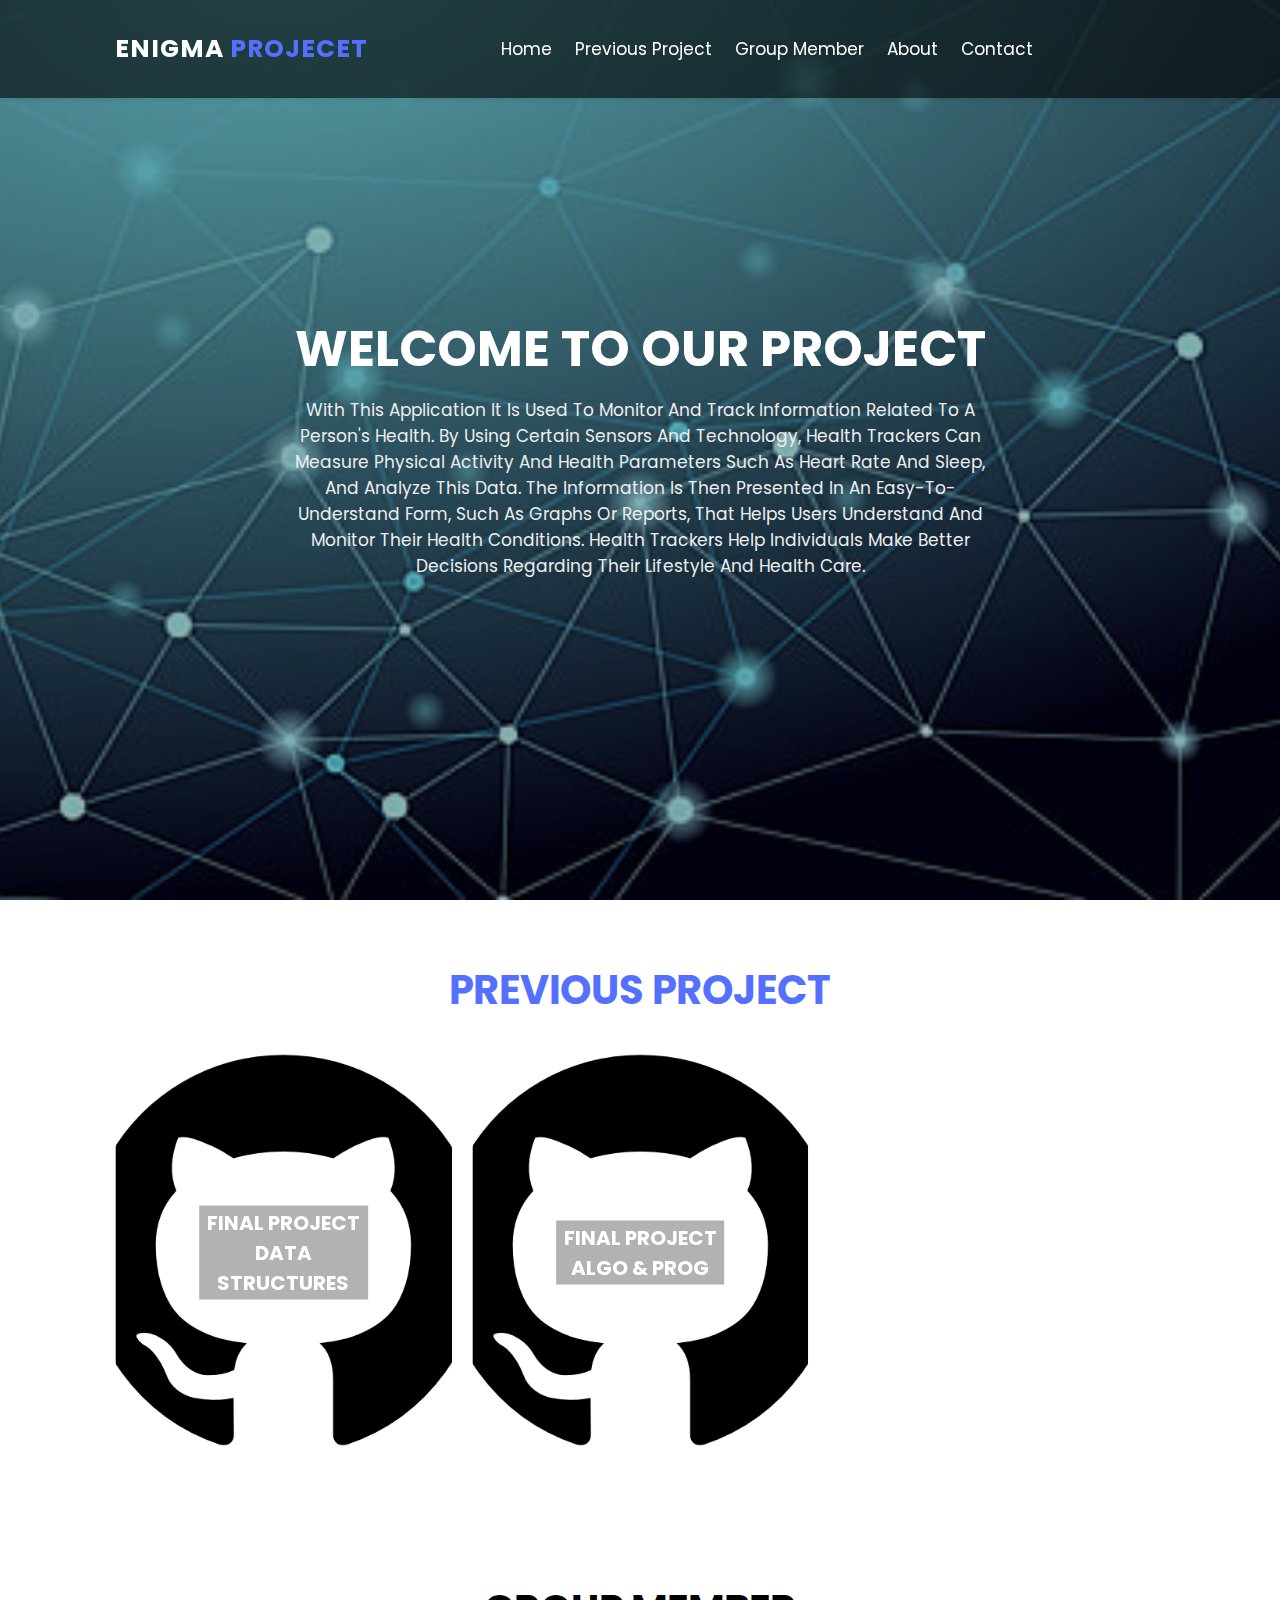
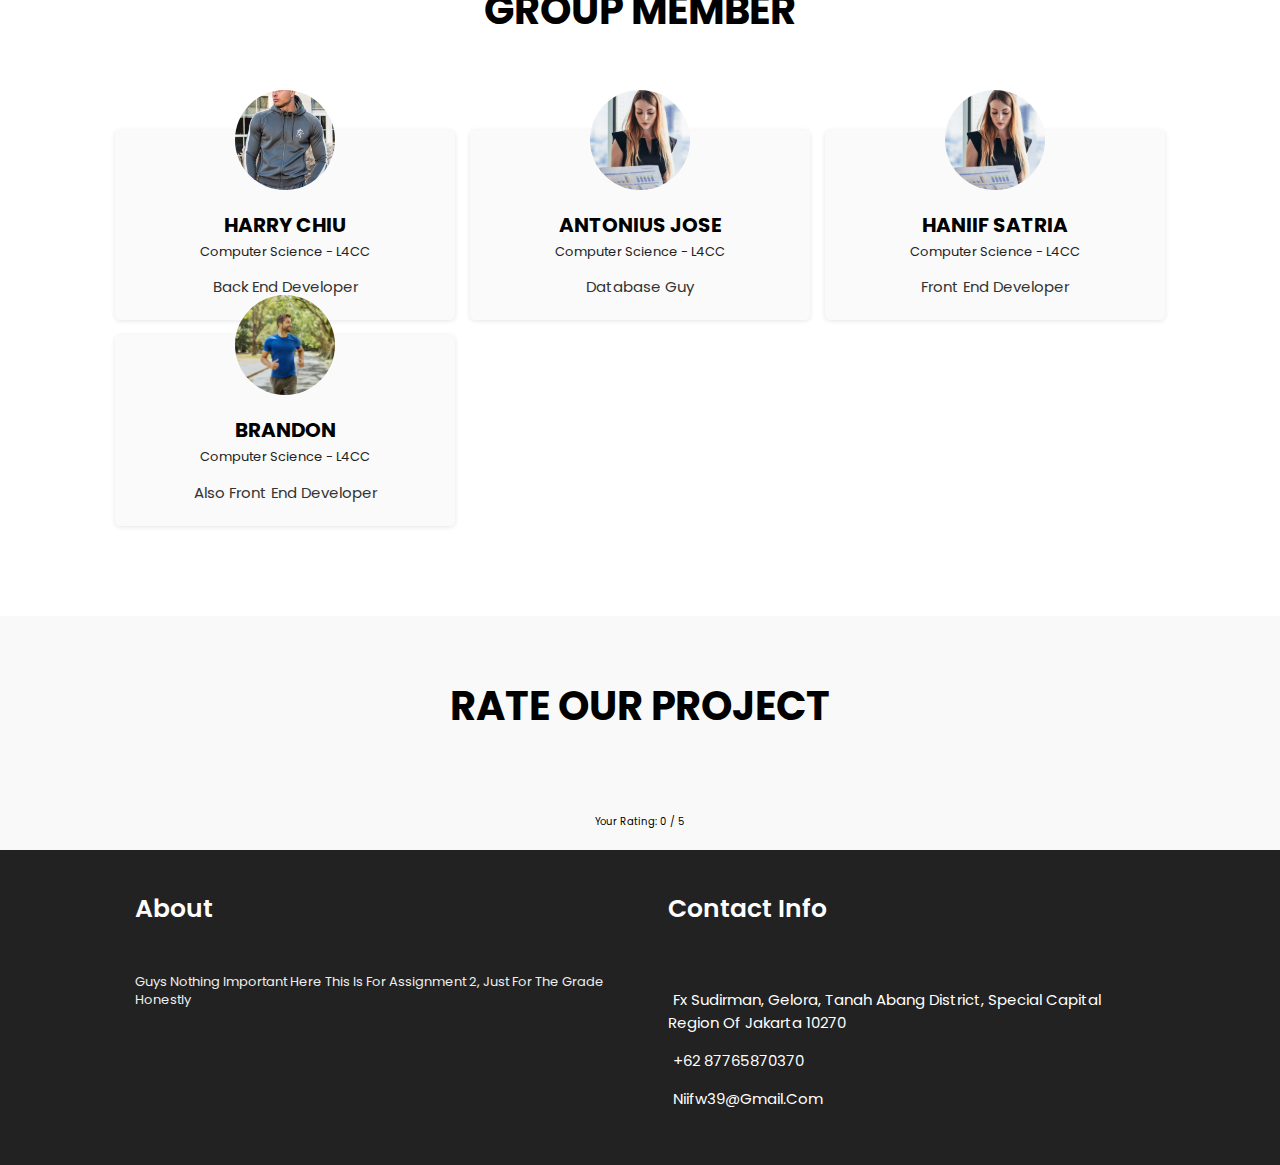
==== index.html @ 094d9940 "Add files via upload" ====
<!DOCTYPE html>
<html lang="en">
  <head>
    <meta charset="UTF-8" />
    <meta http-equiv="X-UA-Compatible" content="IE=edge" />
    <meta name="viewport" content="width=device-width, initial-scale=1.0" />
    <title>Enigma</title>

    <link
      rel="stylesheet"
      href="https://cdn.jsdelivr.net/npm/swiper@10/swiper-bundle.min.css"
    />
    <link rel="stylesheet" href="styles.css" />
    <link
      rel="stylesheet"
      href="https://use.fontawesome.com/releases/v5.15.4/css/all.css"
      integrity="sha384-DyZ88mC6Up2uqS4h/KRgHuoeGwBcD4Ng9SiP4dIRy0EXTlnuz47vAwmeGwVChigm"
      crossorigin="anonymous"
    />
  </head>
  <body>
    <header class="header">
      <a href="#" class="logo">Enigma<span> PROJECET</span></a>

      <nav class="navbar">
        <a href="#home">Home</a>
        <a href="#track">Previous Project</a>
        <a href="#feedback">Group Member</a>
        <a href="#about">About</a>
        <a href="#contact">Contact</a>
      </nav>
      <!-- Only the menu toggle remains -->
      <div class="icons">
        <div id="menu-btn" class="fas fa-bars"></div>
      </div>
    </header>

    <section class="home" id="home">
      <div class="swiper home-slider">
        <div class="swiper-wrapper">
          <div
            class="swiper-slide box"
            style="
              background: linear-gradient(
                  rgba(0, 0, 0, 0.3),
                  rgba(0, 0, 0, 0.3)
                ),
                url('images/bag-fitnes.png');
            "
          >
            <div class="content">
              <h3>Welcome to Our Project</h3>
              <p>
                With this application it is used to monitor and track
                information related to a person's health. By using certain
                sensors and technology, health trackers can measure physical
                activity and health parameters such as heart rate and sleep, and
                analyze this data. The information is then presented in an
                easy-to-understand form, such as graphs or reports, that helps
                users understand and monitor their health conditions. Health
                trackers help individuals make better decisions regarding their
                lifestyle and health care.
              </p>
            </div>
          </div>

          <div
            class="swiper-slide box"
            style="
              background: linear-gradient(
                  rgba(0, 0, 0, 0.3),
                  rgba(0, 0, 0, 0.3)
                ),
                url('images/hengker.png');
            "
          >
            <div class="content">
              <h3>WADS assignment 2</h3>
              <p>
                This application is used to monitor the physical activity of its
                users. With the sensors contained in it, the fitness tracker can
                measure steps taken, distance traveled, heart rate, calories
                burned, etc. This information is then displayed on the device
                screen or via a smartphone app so users can track and understand
                their physical activity, and take action to improve their health
                and fitness. Fitness tracking is often used to inspire an active
                and healthy lifestyle.
              </p>
            </div>
          </div>
        </div>
      </div>
    </section>

    <!-- Previous Project Section as Link Buttons -->
    <section class="feature" id="track">
      <h1 class="heading"><span>Previous Project</span></h1>
      <div class="swiper feature-slider">
        <div class="swiper-wrapper">
          <!-- Project 1 -->
          <div class="swiper-slide box">
            <a
              href="https://github.com/Mbulss/Final-Project-AlgoAndProg-Haniif.git"
              target="_blank"
            >
              <div class="image">
                <img src="images/project.png" alt="Algo and Prog Project" />
              </div>
              <div class="content">
                <h3>Final Project Algo &amp; Prog</h3>
              </div>
            </a>
          </div>

          <!-- Project 2 -->
          <div class="swiper-slide box">
            <a
              href="https://github.com/Mbulss/Final_Project_OOP.git"
              target="_blank"
            >
              <div class="image">
                <img src="images/project.png" alt="OOP Project" />
              </div>
              <div class="content">
                <h3>Final Project OOP</h3>
              </div>
            </a>
          </div>

          <!-- Project 3 -->
          <div class="swiper-slide box">
            <a
              href="https://github.com/Mbulss/Final-Project-Data_Structures.git"
              target="_blank"
            >
              <div class="image">
                <img src="images/project.png" alt="Data Structures Project" />
              </div>
              <div class="content">
                <h3>Final Project Data Structures</h3>
              </div>
            </a>
          </div>
        </div>
      </div>
    </section>

    <section class="testimonal" id="feedback">
      <h1 class="heading">Group Member</h1>
      <div class="box-container">
        <div class="box">
          <div class="image">
            <img src="images/gtw.jpg" alt="" />
          </div>
          <div class="name">
            <h1>HARRY CHIU</h1>
            <p>Computer Science - l4CC</p>
          </div>
          <p>Back End Developer</p>
        </div>

        <div class="box">
          <div class="image">
            <img src="images/arcer.jpg" alt="" />
          </div>
          <div class="name">
            <h1>ANTONIUS JOSE</h1>
            <p>Computer Science - l4CC</p>
          </div>
          <p>Database Guy</p>
        </div>

        <div class="box">
          <div class="image">
            <img src="images/arcer.jpg" alt="" />
          </div>
          <div class="name">
            <h1>HANIIF SATRIA</h1>
            <p>Computer Science - l4CC</p>
          </div>
          <p>Front End Developer</p>
        </div>

        <div class="box">
          <div class="image">
            <img src="images/asep.jpg" alt="" />
          </div>
          <div class="name">
            <h1>BRANDON</h1>
            <p>Computer Science - l4CC</p>
          </div>
          <p>Also Front End Developer</p>
        </div>
      </div>
    </section>

    <!-- Dynamic Rating Section -->
    <section class="rating-section" id="rate">
      <h1 class="heading">Rate Our Project</h1>
      <div class="rating" id="rating">
        <i class="fas fa-star" data-value="1"></i>
        <i class="fas fa-star" data-value="2"></i>
        <i class="fas fa-star" data-value="3"></i>
        <i class="fas fa-star" data-value="4"></i>
        <i class="fas fa-star" data-value="5"></i>
      </div>
      <p>Your Rating: <span id="rating-value">0</span> / 5</p>
    </section>

    <section class="footer">
      <div class="box-container">
        <div class="box">
          <h1>about</h1>
          <div class="text">
            <section id="about" class="section"></section>
            <p>
              Guys nothing important here this is for assignment 2, just for the
              grade honestly
            </p>
          </div>
          <div class="icon">
            <a href="https://www.instagram.com/haniifsatria/"
              ><i class="fab fa-instagram"></i
            ></a>
            <a href="https://www.tiktok.com/@niifffffff"
              ><i class="fab fa-tiktok"></i
            ></a>
            <a href="https://github.com/Mbulss"
              ><i class="fab fa-github"></i
            ></a>
          </div>
        </div>

        <div class="box">
          <h1>contact info</h1>
          <div class="icons">
            <section id="contact" class="section"></section>
            <a href="https://maps.app.goo.gl/1njRyhMp9ekN5Jvt5">
              <i class="fas fa-map-marker-alt"></i>Fx Sudirman, Gelora, Tanah
              Abang District, Special Capital Region of Jakarta 10270
            </a>
            <a href="tel:+6281234567890">
              <i class="fas fa-phone-alt"></i>+62 87765870370
            </a>
            <a href="mailto:niifw39@gmail.com">
              <i class="fas fa-envelope"></i>niifw39@gmail.com
            </a>
          </div>
        </div>
      </div>
    </section>

    <script src="https://cdn.jsdelivr.net/npm/swiper@10/swiper-bundle.min.js"></script>
    <script src="script.js"></script>
  </body>
</html>
---- styles.css ----
@import url('https://fonts.googleapis.com/css2?family=Poppins:wght@200;300;400;500;600&display=swap');

:root{
    --main-color: #5470ff;
    --black: #000;
}

*{
    font-family: 'Poppins', sans-serif;
    margin: 0;
    padding: 0;
    box-sizing: border-box;
    text-decoration: none;
    border: none;
    outline: none;
    text-transform: capitalize;
    transition: all .2s linear;
}

::selection{
    background: var(--main-color);
    color: #fff;
}

html{
    font-size: 62.5%;
    scroll-behavior: smooth;
    overflow-x: hidden;
    scroll-padding-top: 7rem;
}

html::-webkit-scrollbar{
    width: 1rem;
}

html::-webkit-scrollbar-track {
    background: #fafafa;
}

html::-webkit-scrollbar-thumb{
    background: var(--main-color);
    border-radius: 5rem;  
}

section{
    padding: 2rem 9%;
}

.heading{
    font-size: 4rem;
    text-align: center;
    padding-top: 4rem;
    padding-bottom: 2rem;
    color: var(--black);
    text-transform: uppercase;
}

.heading span{
    text-transform: uppercase;
    color: var(--main-color);
}

.btn{
    margin-top: 1rem;
    display: inline-block;
    padding: .8rem 3rem;
    background: #fff;
    font-weight: 500;
    cursor: pointer;
    color: var(--main-color);
    font-size: 1.7rem;
}

.btn:hover{
    background: var(--main-color);
    color: #fff;
    letter-spacing: .1rem;

}

.header {
    position: fixed;
    top: 0;
    left: 0;
    right: 0;
    padding: 3rem 9%;
    display: flex;
    align-items: center;
    justify-content: space-between;
    background: rgba(0, 0, 0, 0.6);
    box-shadow: 0rem .1rem .5rem rgba(0,0,0,.1);
    z-index: 1000;
}

.header .logo {
    font-size: 2.5rem;
    color: #fff;
    font-weight: bold;
    text-transform: uppercase;
    letter-spacing: .1rem;
}

.header .logo span {
    color: var(--main-color);
    text-transform: uppercase;
}

.header .navbar a {
    font-size: 1.7rem;
    color: #fff;
    margin: 0 1rem;
}

.header .navbar a:hover{
    color: var(--main-color);
    color: var(--main-color);
}

.header .icons div {
    font-size: 2.5rem;
    color: #ffffff;
    padding: .5rem;
    cursor: pointer;
    margin-left: 1rem;
}

.header .icons div:hover {
    transform:  rotate(180deg);
}

.header .icons a {
    font-size: 1.5rem;
    letter-spacing: .1rem;
    color: #fff;
    background: var(--main-color);
    font-weight: 500;
    text-transform: uppercase;
    padding: .8rem 2rem;
    border: none;
}

.header .icons a:hover {
    color: var(--main-color);
    background: #fff;
}

#menu-btn {
    display: none;
}

.home {
    padding: 0%;
}

.home .home-slider .box {
    min-height: 100vh;
    display: flex;
    align-items: center;
    justify-content: center;
    padding: 2rem;
    background-size: cover !important;
    background-position: center !important;
    
}

.home .home-slider .box .content{
    text-align: center;
    max-width: 70rem;
}
.home .home-slider .box .content h3 {
    font-size: 5rem;
    color: #fff;
    text-transform: uppercase;
    transition-delay: .2s; 
}

.home .home-slider .box .content p{
    font-size: 1.7rem;
    color: #eee;
    padding: 1rem 0;
    transition-delay: .4s;
}

.home .home-slider .box .button .btn-1{
    background: var(--main-color);
    color: #fff;
    margin-right: .5rem;
}

.home .home-slider .box .button .btn-1:hover{
    background: #fff;
    color: var(--main-color);
}

.home .home-slider .box .button{
    transition-delay: .6s;
}

.home .home-slider .box .content> *{
    transform: translateY(2rem);
    opacity: 0;
}

.home .home-slider .swiper-slide-active .content > *{
    transform: translateY(0);
    opacity: 1;
}

.feature .feature-slider {
    padding-bottom: 4rem;
}

.feature .feature-slider .box {
    position: relative;
    text-align: center;
    overflow: hidden;
    margin: 1rem 0;
}

.feature .feature-slider .box .image {
    height: 40rem;
    width: 100%;
    overflow: hidden;
}

.feature .feature-slider .box .image img {
    height: 100%;
    width: 100%;
    object-fit: cover;
}

.feature .feature-slider .box:hover .image img {
    transform: scale(1.2);
}

.feature .feature-slider .box .content {
    padding: 1rem 0;
    position: absolute;
    top: 50%;
    left: 50%;
    transform: translate(-50%, -50%);
    align-items: center;
}

.feature .feature-slider .box .content h3 {
    font-size: 2rem;
    font-weight: bold;
    color: #fff;
    text-transform: uppercase;
    background: rgba(0, 0, 0, 0.3);
    padding: .2rem;
    margin-top: .5rem;
}

.feature .feature-slider .box .content .price {
    width: 10rem;
    height: 10rem;
    line-height: 10rem;
    border-radius: 50%;
    text-align: center;
    margin: auto;
    background: var(--main-color);
    font-size: 2rem;
    font-weight: bolder;
    color: #fff;
}

.feature .feature-slider .box:hover .content .price {
    background: none;
    border: .3rem solid #fff;
}

.testimonal .box-container{
    display: grid;
    grid-template-columns: repeat(auto-fit,minmax(30rem , 1fr));
    gap: 1.5rem;
    padding: 7rem 0;
}

.testimonal .box-container .box{
    padding: 2rem;
    position: relative;
    text-align: center;
    background: #fafafa;
    box-shadow: 0 .1rem .5rem rgba(0,0,0,.1);
    border-radius: .5rem;
}

.testimonal .box-container .box:hover{
    transform: translateY(-5%);
    transition: .3s linear;
    background: #fff;
    border: .2rem solid var(--main-color);


}

.testimonal .box-container .box .image{
    position: relative;
    display: flex;
    justify-content: center;
    align-items: center;
    padding-bottom: 5rem;
}

.testimonal .box-container .box .image img{
    width: 10rem;
    height: 10rem;
    object-fit: cover;
    border-radius: 50%;
    position: absolute;
    top: -6rem;
}

.testimonal .box-container .box .name{
    padding: 1rem 0;
}

.testimonal .box-container .box .name h1{
    font-size: 2rem;
    color: var(--black);
}

.testimonal .box-container .box .name p{
    color: #222;
    font-size: 1.3rem;
}

.testimonal .box-container .box .name p span{
    text-transform: none;
}

.testimonal .box-container .box p{
    font-size: 1.5rem;
    color: #333;
    font-weight: 400;
    line-height: 1.8;
}

.footer{
    background: #222;
}
.footer .box-container{
    display: grid;
    grid-template-columns: repeat(auto-fit, minmax(35rem, 1fr));
    gap: 1.5rem;
}   

.footer .box-container .box{
    padding: 2rem;
}

.footer .box-container .box h1{
    font-size: 2.5rem;
    color: #fff;
    font-weight: 600;
    padding-bottom: 0.5rem;
}

.footer .box-container .box .text{
    color: #eee;
    font-size: 1.3rem;
    font-weight: normal;
    line-height: 1.8rem;
    padding-bottom: 1rem;
}


.footer .box-container .box .icon{
    padding: 1rem 0;
}


.footer .box-container .box .icon a i{
    height: 5rem;
    width: 5rem;
    line-height: 5rem;
    background: var(--main-color);
    text-align: center;
    font-size: 2rem;
    border-radius: 50%;
    margin: 0 .5rem;
    color: #fff;
}

.footer .box-container .box .icon a i:hover{
    color: var(--main-color);
    background: none;
    border: .2rem solid var(--main-color);
}

.footer .box-container .box .icons a{
    display: block;
    color: #fff;
    font-size: 1.5rem;
    margin: 1.5rem 0;
}

.footer .box-container .box .icons a i{
    margin-right: .5rem;
    color: var(--main-color);
}


.footer .box-container .box .icons a:hover i{
    padding-right: 2rem;
    color: #fff;
}

.footer .box-container .box .icons a:hover{
    color: var(--main-color);
}


/* Rating System Styles */
.rating-section {
    text-align: center;
    padding: 2rem 9%;
    background: #f9f9f9;
  }
  
  .rating {
    margin: 1rem auto;
  }
  
  .rating i {
    font-size: 2.5rem;
    color: #ccc;
    cursor: pointer;
    margin: 0 0.3rem;
  }
  
  .rating i.hovered,
  .rating i.selected {
    color: var(--main-color);
  }
  

/*reponsive*/



@media (max-width:1064px){
    
    html{
        font-size: 55%;
    }
    .header{
        padding: 2rem;
    }

    .header.active{
        padding: 2rem;
    }

    section{
        padding: 2rem;
    }

}

@media (max-width:811px){

    #menu-btn{
        display: inline-block;
    }

    .header .navbar{
        position: absolute;
        top: 100%;
        right: 0;
        left: 0;
        background: rgba(0,0,0,.9);
        border-top: .1rem solid #eee;
        clip-path: polygon(0 0, 100% 0 , 100% 0 , 0 0);

    }

    .header .navbar.active{
        clip-path: polygon(0 0, 100% 0 ,100% 100%, 0 100%);
    }

    .header .navbar a{
        display: block;
        margin: 2rem;
        font-size: 2rem;

    }
    .feature .feature-slider .box .content h3{
        padding: 1rem;
    }

    .testimonal .box-container{
        padding: 1rem 0;
    }

    .testimonal .box-container .box{
        margin-top: 6rem;
    }


}

@media (max-width:486px){

    html{
        font-size: 50%;
    }
    
    .header .icons a{
        letter-spacing: none;
        font-size: 1.3rem;
        padding: 1rem;
    }

}

@media (max-width:344px){

    html{
        font-size: 40%;
    }
    
    .header .icons a{
        letter-spacing: none;
        font-size: 1rem;
        padding: 0.8rem;
    }
}

@media (max-width:252px){

    html{
        font-size: 30%;
    }
    
    .header .icons a{
        letter-spacing: none;
        font-size: 0.8rem;
        padding: 0.86em;
    }
}
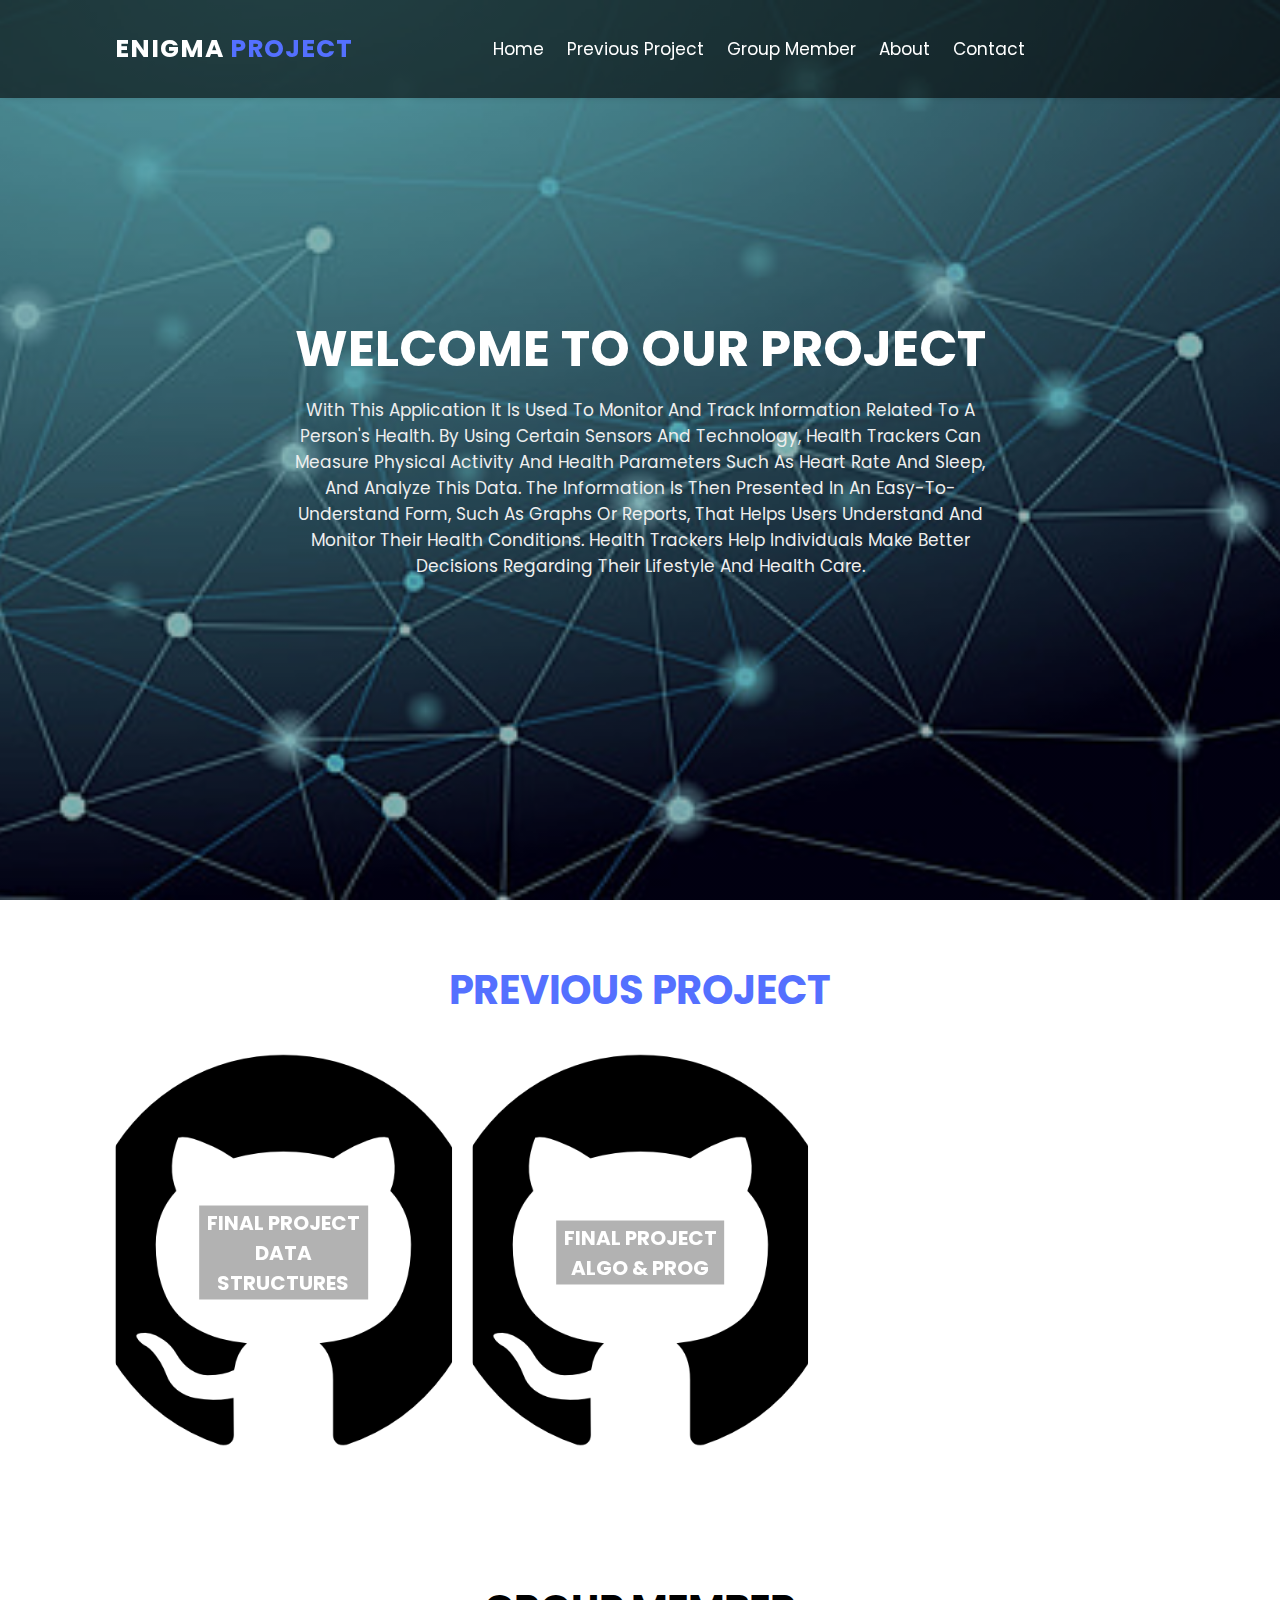
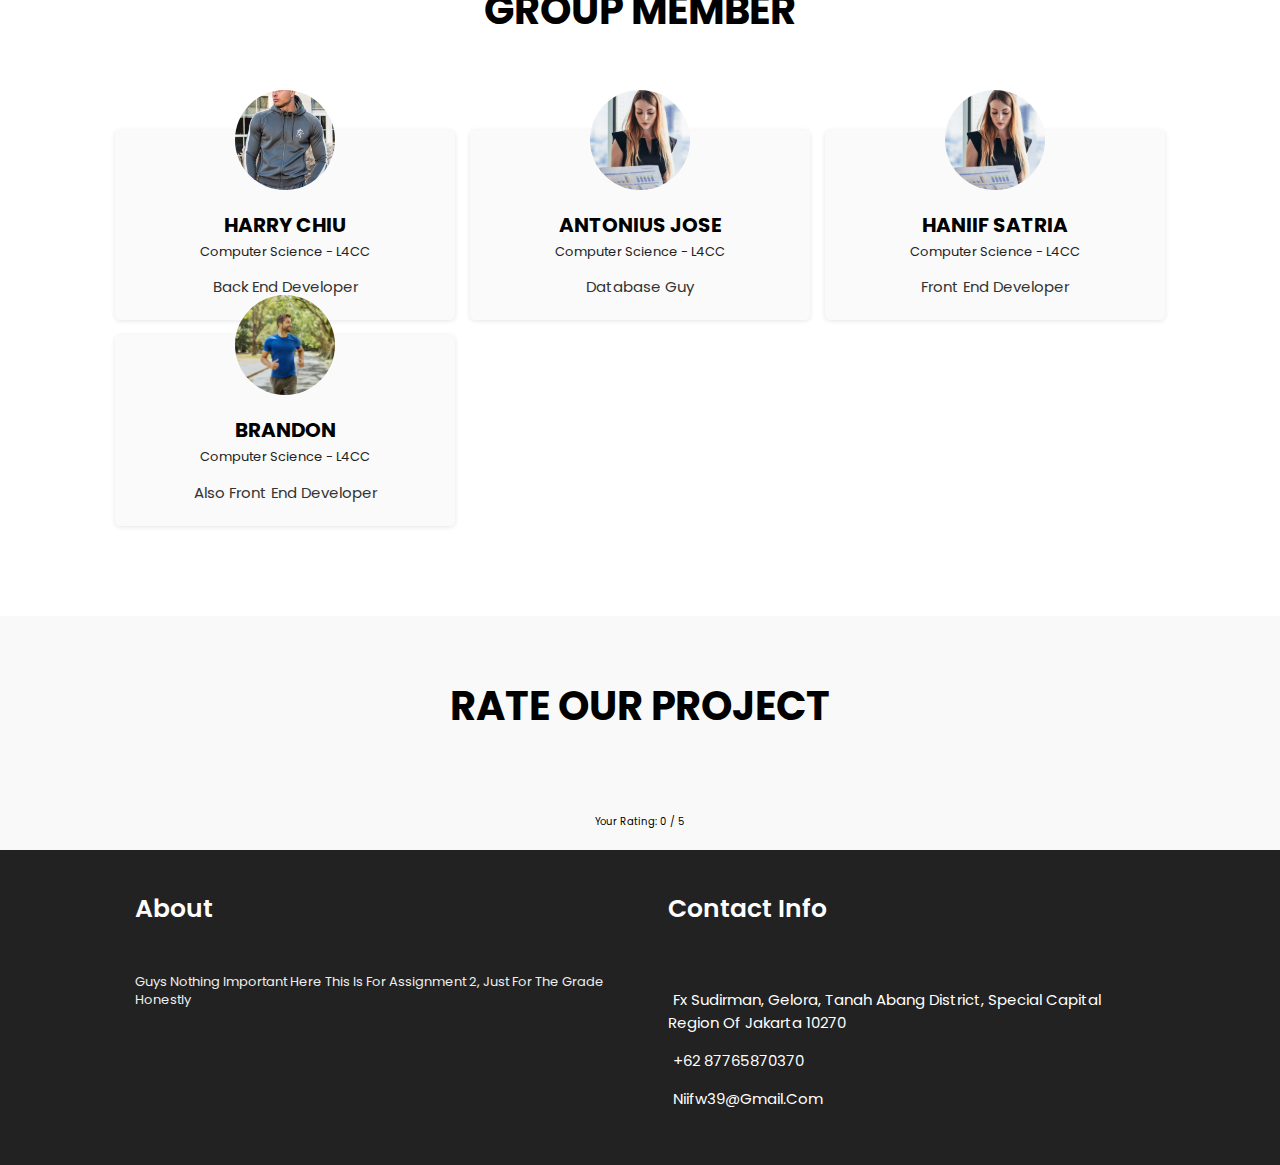
==== commit 5d61993a: "Update index.html" ====
--- a/index.html
+++ b/index.html
@@ -20,7 +20,7 @@
   </head>
   <body>
     <header class="header">
-      <a href="#" class="logo">Enigma<span> PROJECET</span></a>
+      <a href="#" class="logo">Enigma<span> PROJECT</span></a>
 
       <nav class="navbar">
         <a href="#home">Home</a>
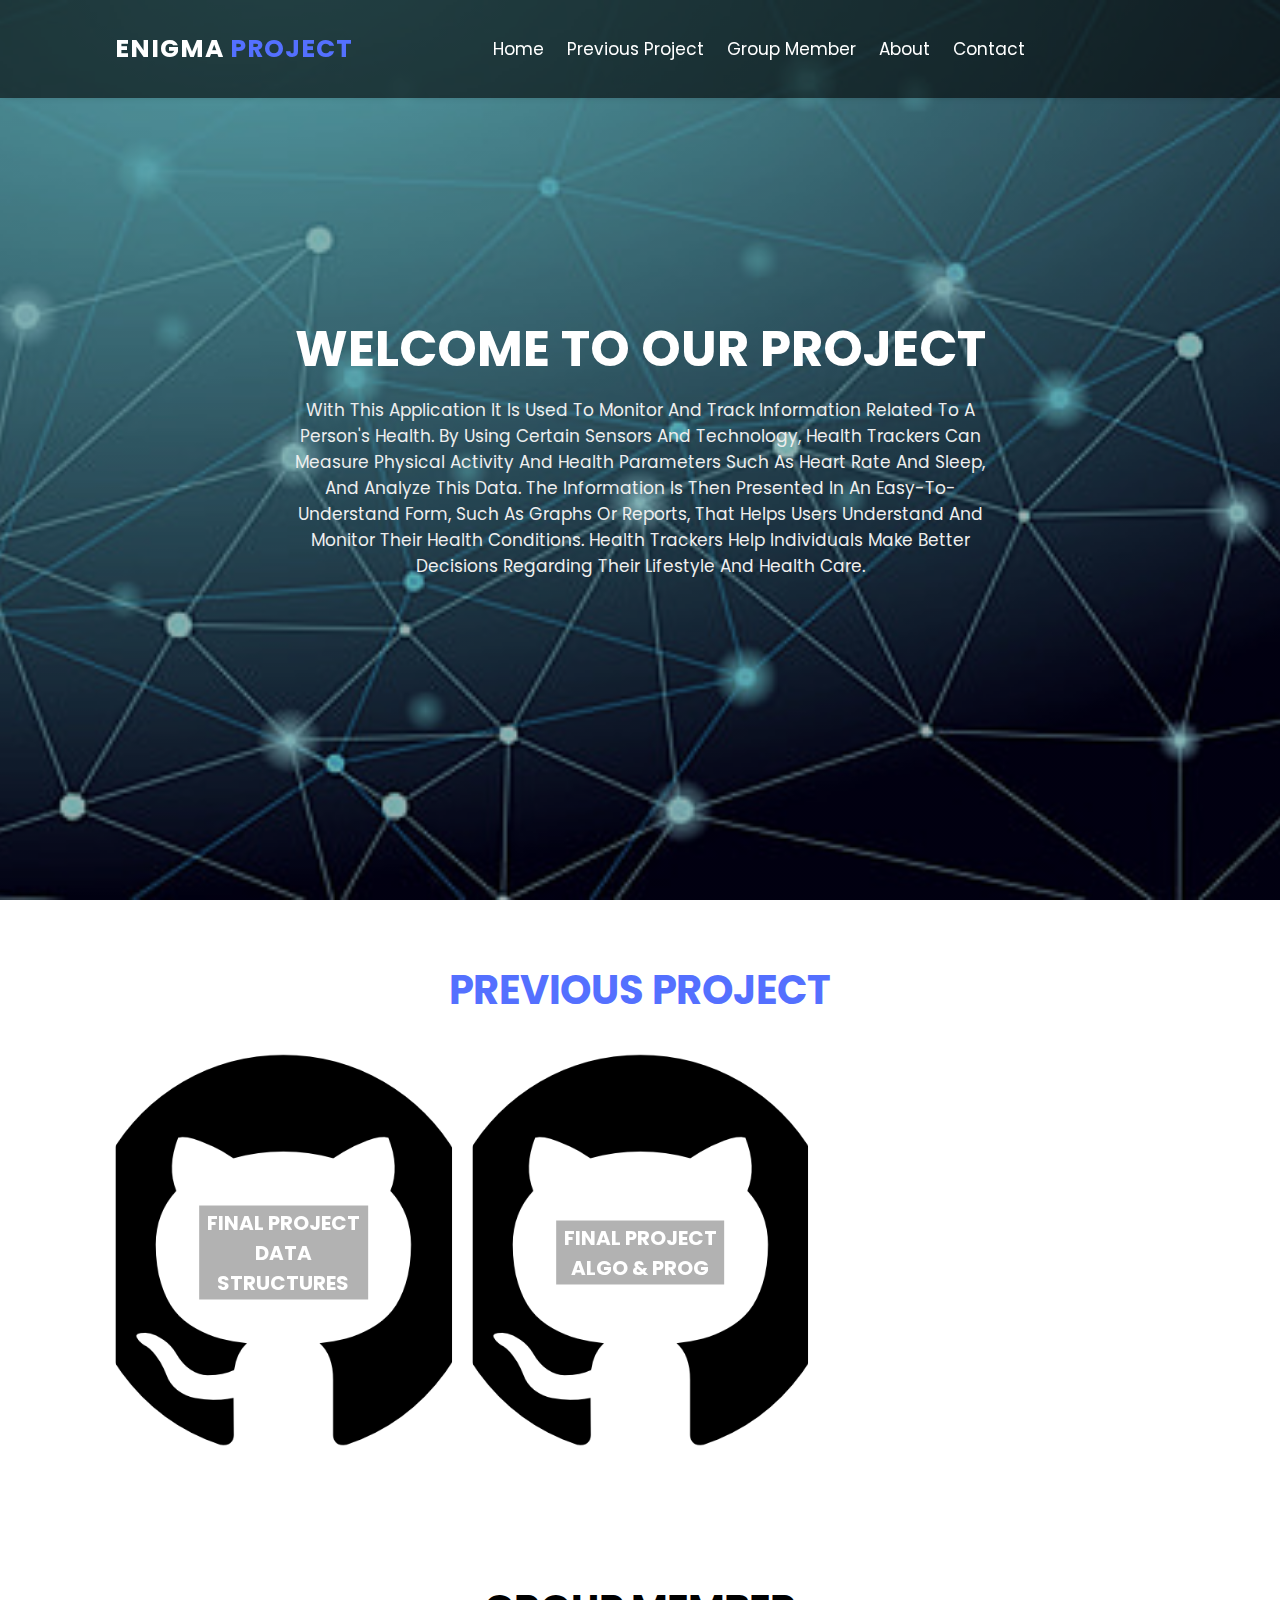
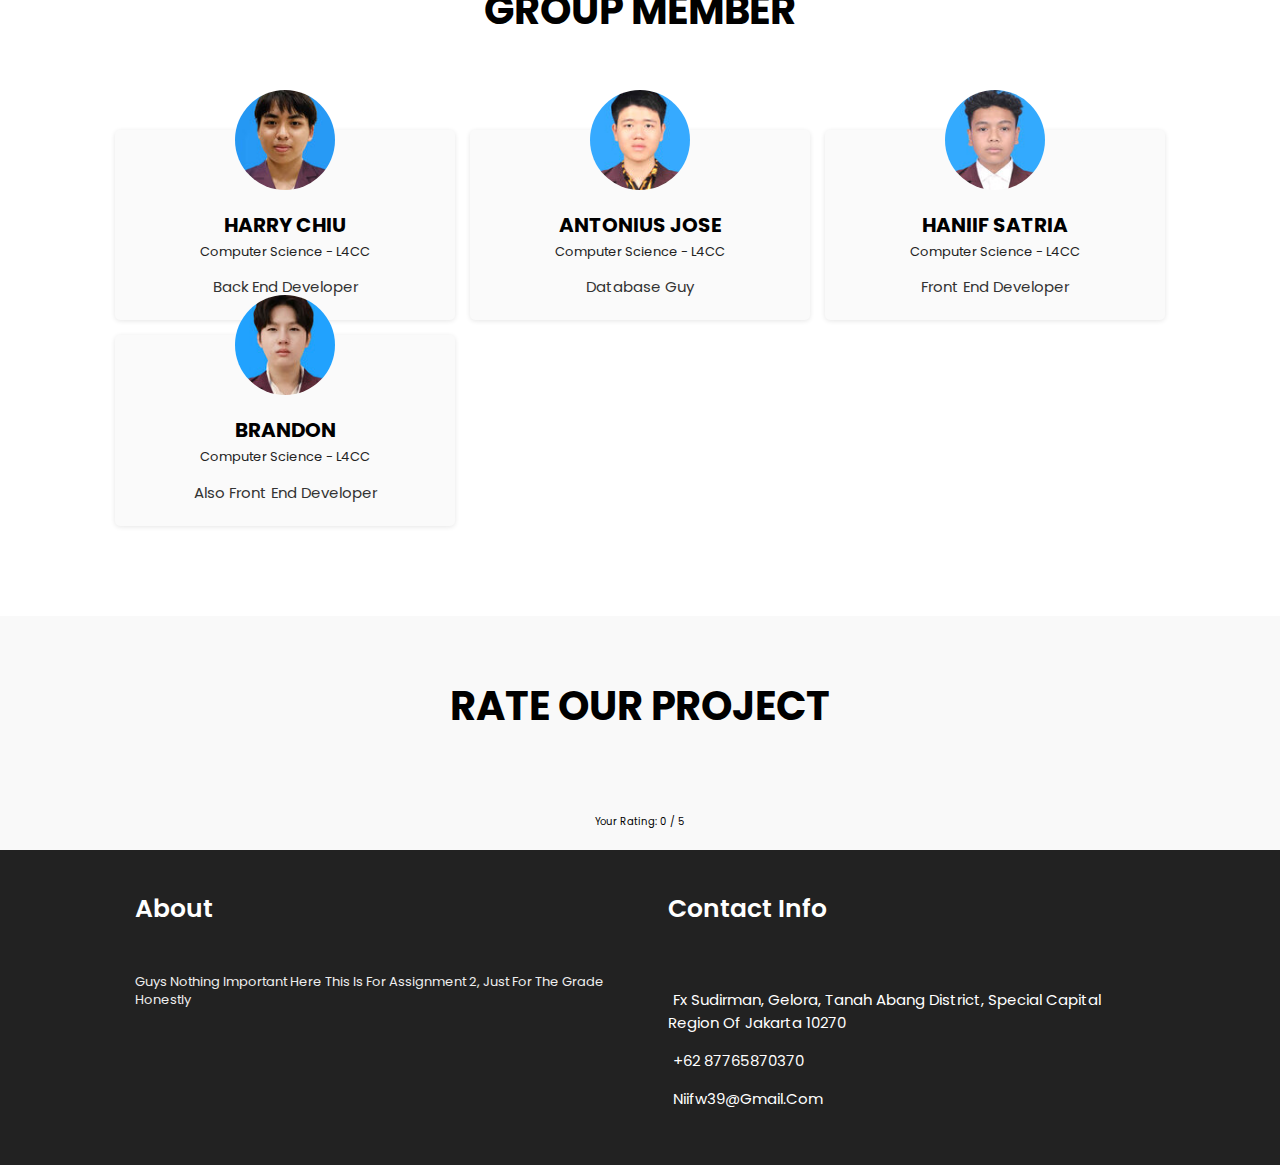
==== commit 9f4072cb: "Update index.html" ====
--- a/index.html
+++ b/index.html
@@ -150,7 +150,7 @@
       <div class="box-container">
         <div class="box">
           <div class="image">
-            <img src="images/gtw.jpg" alt="" />
+            <img src="images/har.jpg" alt="" />
           </div>
           <div class="name">
             <h1>HARRY CHIU</h1>
@@ -161,7 +161,7 @@
 
         <div class="box">
           <div class="image">
-            <img src="images/arcer.jpg" alt="" />
+            <img src="images/j.jpg" alt="" />
           </div>
           <div class="name">
             <h1>ANTONIUS JOSE</h1>
@@ -172,7 +172,7 @@
 
         <div class="box">
           <div class="image">
-            <img src="images/arcer.jpg" alt="" />
+            <img src="images/h.jpg" alt="" />
           </div>
           <div class="name">
             <h1>HANIIF SATRIA</h1>
@@ -183,7 +183,7 @@
 
         <div class="box">
           <div class="image">
-            <img src="images/asep.jpg" alt="" />
+            <img src="images/b.jpg" alt="" />
           </div>
           <div class="name">
             <h1>BRANDON</h1>
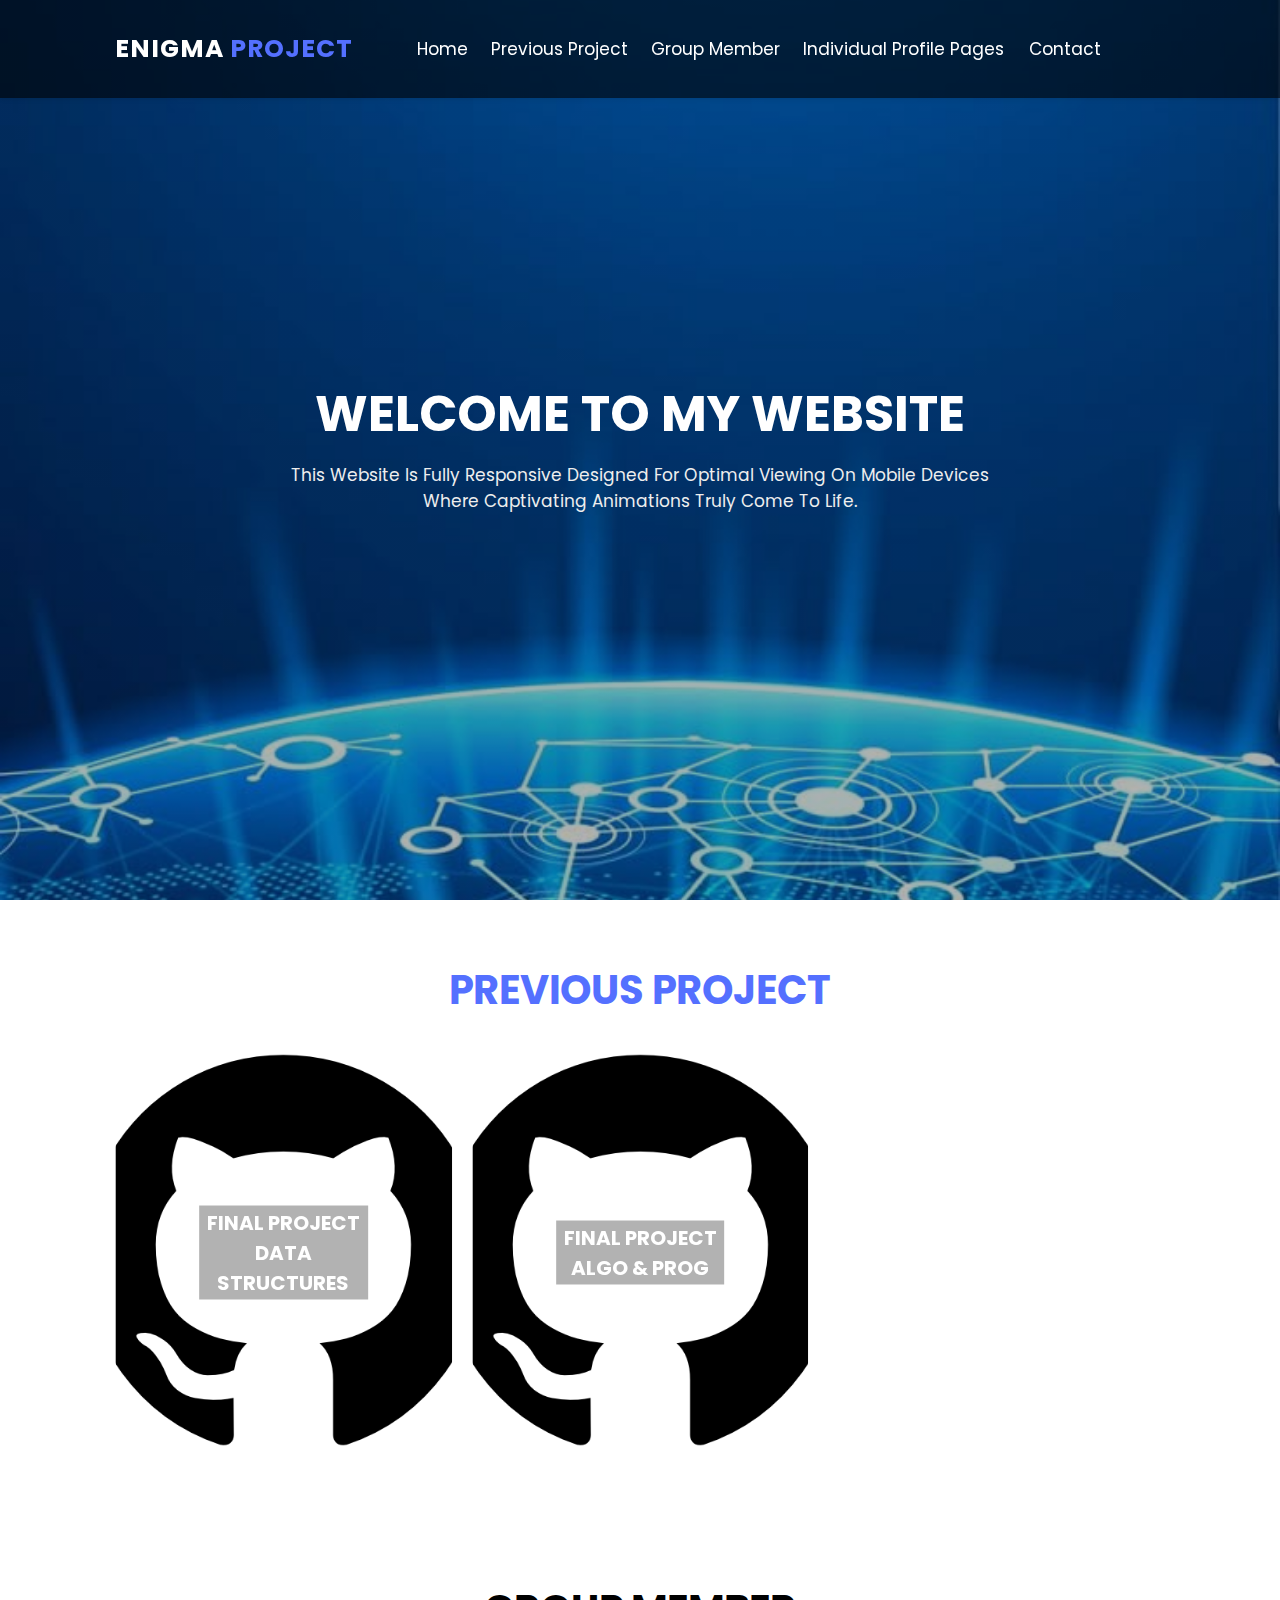
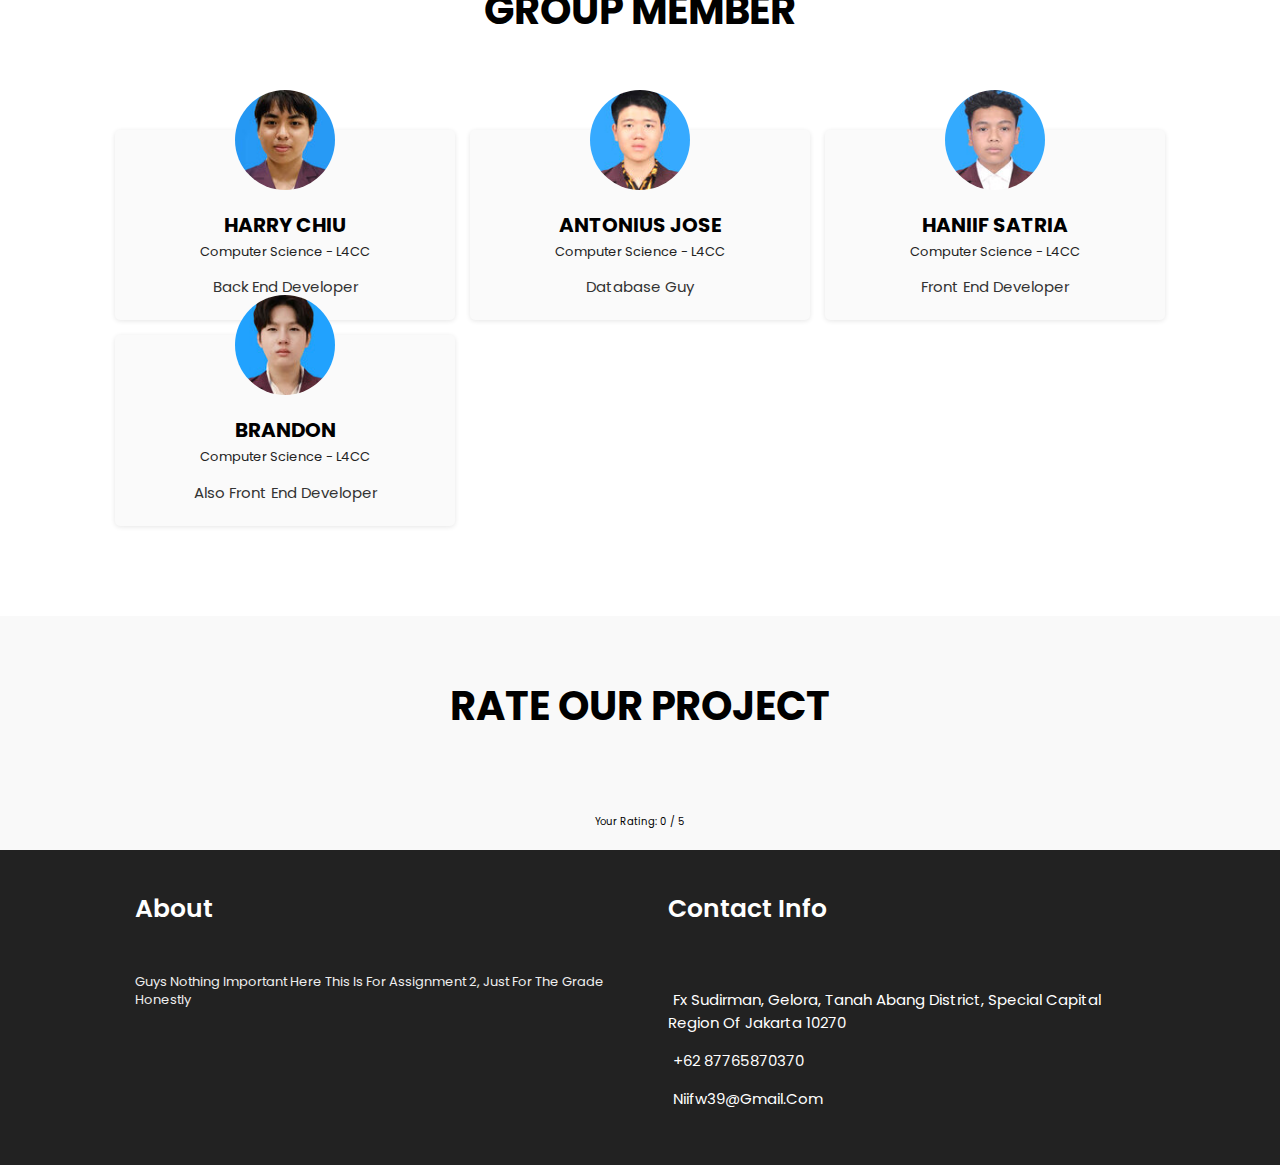
==== commit 6625a148: "Update index.html" ====
--- a/index.html
+++ b/index.html
@@ -24,12 +24,12 @@
 
       <nav class="navbar">
         <a href="#home">Home</a>
-        <a href="#track">Previous Project</a>
-        <a href="#feedback">Group Member</a>
-        <a href="#about">About</a>
+        <a href="#PJ">Previous Project</a>
+        <a href="#GM">Group Member</a>
+        <a href="profile-haniif.html">Individual Profile pages </a>
         <a href="#contact">Contact</a>
       </nav>
-      <!-- Only the menu toggle remains -->
+
       <div class="icons">
         <div id="menu-btn" class="fas fa-bars"></div>
       </div>
@@ -45,22 +45,12 @@
                   rgba(0, 0, 0, 0.3),
                   rgba(0, 0, 0, 0.3)
                 ),
-                url('images/bag-fitnes.png');
+                url('images/main.png');
             "
           >
             <div class="content">
-              <h3>Welcome to Our Project</h3>
-              <p>
-                With this application it is used to monitor and track
-                information related to a person's health. By using certain
-                sensors and technology, health trackers can measure physical
-                activity and health parameters such as heart rate and sleep, and
-                analyze this data. The information is then presented in an
-                easy-to-understand form, such as graphs or reports, that helps
-                users understand and monitor their health conditions. Health
-                trackers help individuals make better decisions regarding their
-                lifestyle and health care.
-              </p>
+              <h3>Welcome to My Website</h3>
+              <p>This website is fully responsive designed for optimal viewing on mobile devices where captivating animations truly come to life.</p>
             </div>
           </div>
 
@@ -75,16 +65,10 @@
             "
           >
             <div class="content">
-              <h3>WADS assignment 2</h3>
+              <h3>Ticketing System</h3>
               <p>
-                This application is used to monitor the physical activity of its
-                users. With the sensors contained in it, the fitness tracker can
-                measure steps taken, distance traveled, heart rate, calories
-                burned, etc. This information is then displayed on the device
-                screen or via a smartphone app so users can track and understand
-                their physical activity, and take action to improve their health
-                and fitness. Fitness tracking is often used to inspire an active
-                and healthy lifestyle.
+                An elegant ticketing solution, a perfect solution for an apparel
+                brand
               </p>
             </div>
           </div>
@@ -92,12 +76,11 @@
       </div>
     </section>
 
-    <!-- Previous Project Section as Link Buttons -->
-    <section class="feature" id="track">
+    <section class="feature" id="PJ">
       <h1 class="heading"><span>Previous Project</span></h1>
       <div class="swiper feature-slider">
         <div class="swiper-wrapper">
-          <!-- Project 1 -->
+
           <div class="swiper-slide box">
             <a
               href="https://github.com/Mbulss/Final-Project-AlgoAndProg-Haniif.git"
@@ -112,7 +95,6 @@
             </a>
           </div>
 
-          <!-- Project 2 -->
           <div class="swiper-slide box">
             <a
               href="https://github.com/Mbulss/Final_Project_OOP.git"
@@ -127,7 +109,7 @@
             </a>
           </div>
 
-          <!-- Project 3 -->
+
           <div class="swiper-slide box">
             <a
               href="https://github.com/Mbulss/Final-Project-Data_Structures.git"
@@ -145,12 +127,12 @@
       </div>
     </section>
 
-    <section class="testimonal" id="feedback">
+    <section class="testimonal" id="GM">
       <h1 class="heading">Group Member</h1>
       <div class="box-container">
         <div class="box">
           <div class="image">
-            <img src="images/har.jpg" alt="" />
+            <img src="images/har.jpg" alt="Harry Chiu" />
           </div>
           <div class="name">
             <h1>HARRY CHIU</h1>
@@ -161,7 +143,7 @@
 
         <div class="box">
           <div class="image">
-            <img src="images/j.jpg" alt="" />
+            <img src="images/j.jpg" alt="Antonius Jose" />
           </div>
           <div class="name">
             <h1>ANTONIUS JOSE</h1>
@@ -172,7 +154,7 @@
 
         <div class="box">
           <div class="image">
-            <img src="images/h.jpg" alt="" />
+            <img src="images/h.jpg" alt="Haniif Satria" />
           </div>
           <div class="name">
             <h1>HANIIF SATRIA</h1>
@@ -183,7 +165,7 @@
 
         <div class="box">
           <div class="image">
-            <img src="images/b.jpg" alt="" />
+            <img src="images/b.jpg" alt="Brandon" />
           </div>
           <div class="name">
             <h1>BRANDON</h1>
@@ -214,20 +196,19 @@
           <div class="text">
             <section id="about" class="section"></section>
             <p>
-              Guys nothing important here this is for assignment 2, just for the
-              grade honestly
+              Guys nothing important here this is for assignment 2, just for the grade honestly
             </p>
           </div>
           <div class="icon">
-            <a href="https://www.instagram.com/haniifsatria/"
-              ><i class="fab fa-instagram"></i
-            ></a>
-            <a href="https://www.tiktok.com/@niifffffff"
-              ><i class="fab fa-tiktok"></i
-            ></a>
-            <a href="https://github.com/Mbulss"
-              ><i class="fab fa-github"></i
-            ></a>
+            <a href="https://www.instagram.com/haniifsatria/">
+              <i class="fab fa-instagram"></i>
+            </a>
+            <a href="https://www.tiktok.com/@niifffffff">
+              <i class="fab fa-tiktok"></i>
+            </a>
+            <a href="https://github.com/Mbulss">
+              <i class="fab fa-github"></i>
+            </a>
           </div>
         </div>
 
@@ -236,8 +217,7 @@
           <div class="icons">
             <section id="contact" class="section"></section>
             <a href="https://maps.app.goo.gl/1njRyhMp9ekN5Jvt5">
-              <i class="fas fa-map-marker-alt"></i>Fx Sudirman, Gelora, Tanah
-              Abang District, Special Capital Region of Jakarta 10270
+              <i class="fas fa-map-marker-alt"></i>Fx Sudirman, Gelora, Tanah Abang District, Special Capital Region of Jakarta 10270
             </a>
             <a href="tel:+6281234567890">
               <i class="fas fa-phone-alt"></i>+62 87765870370
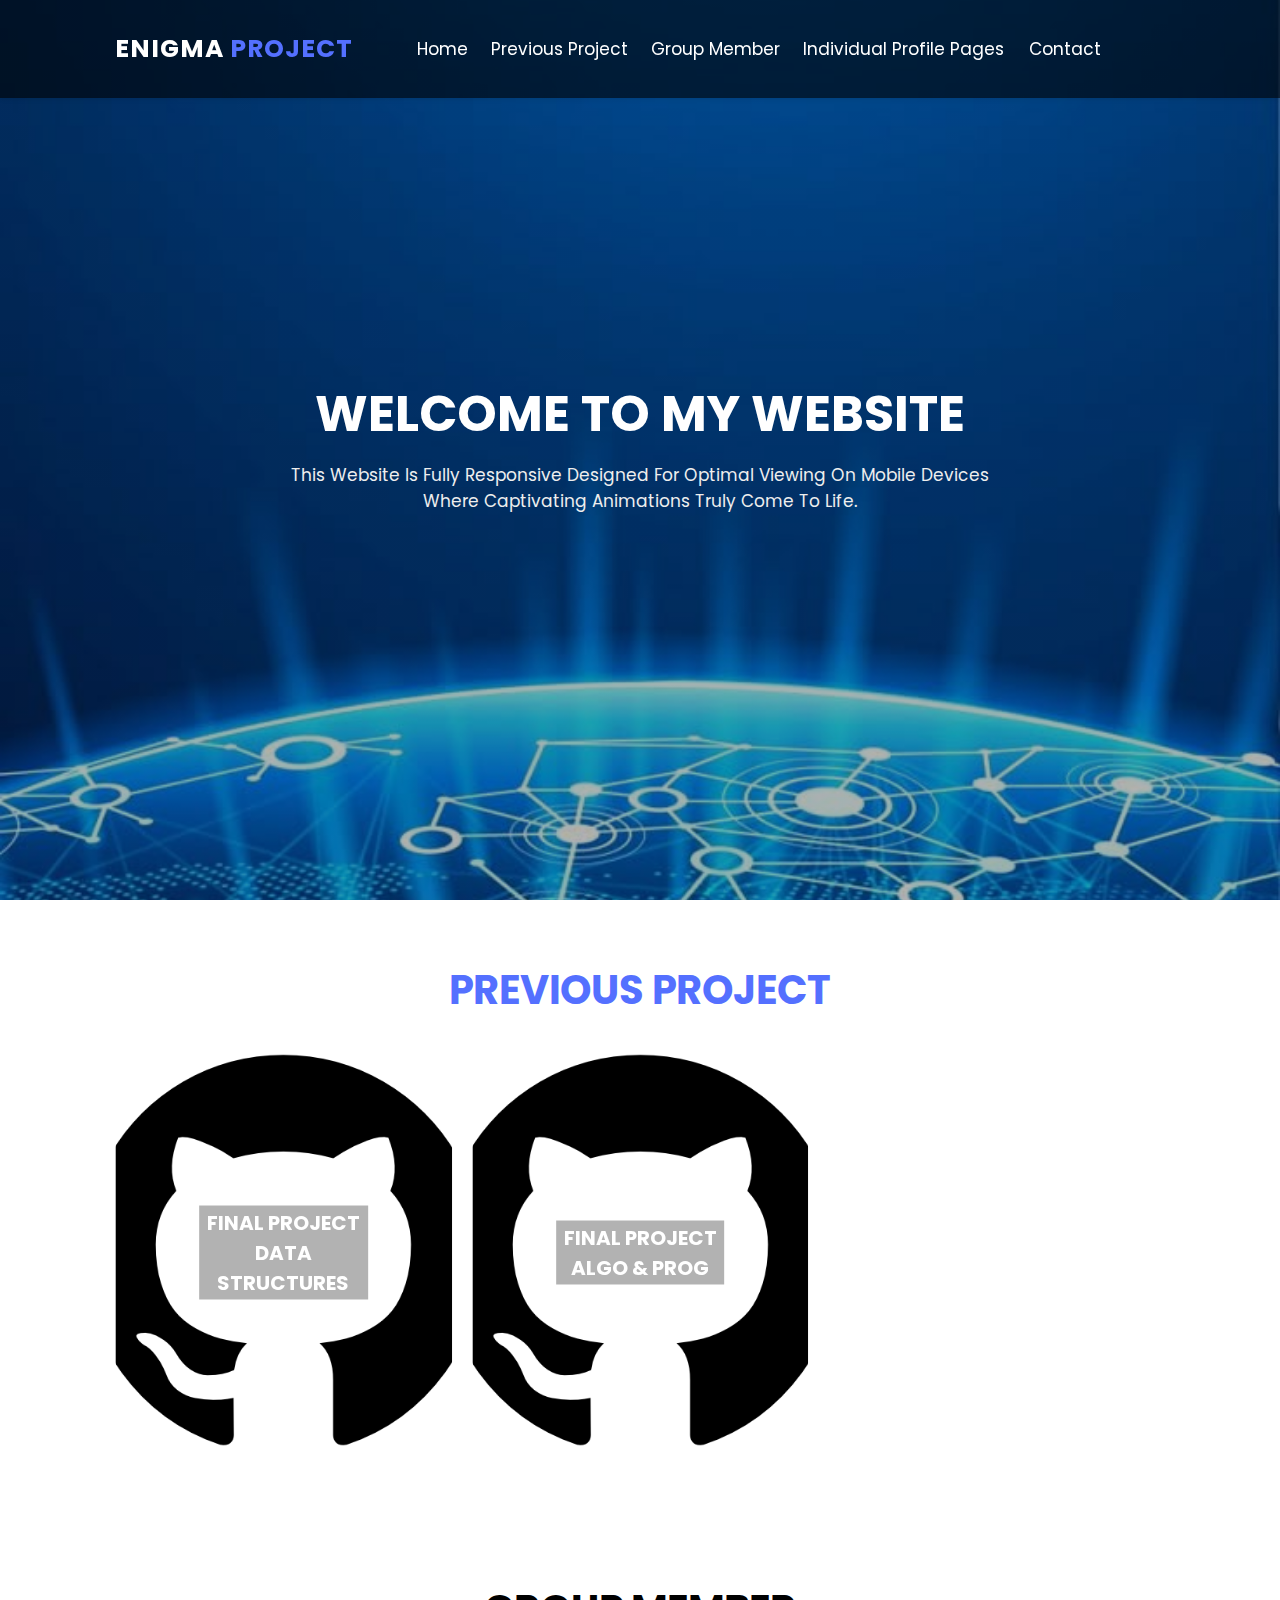
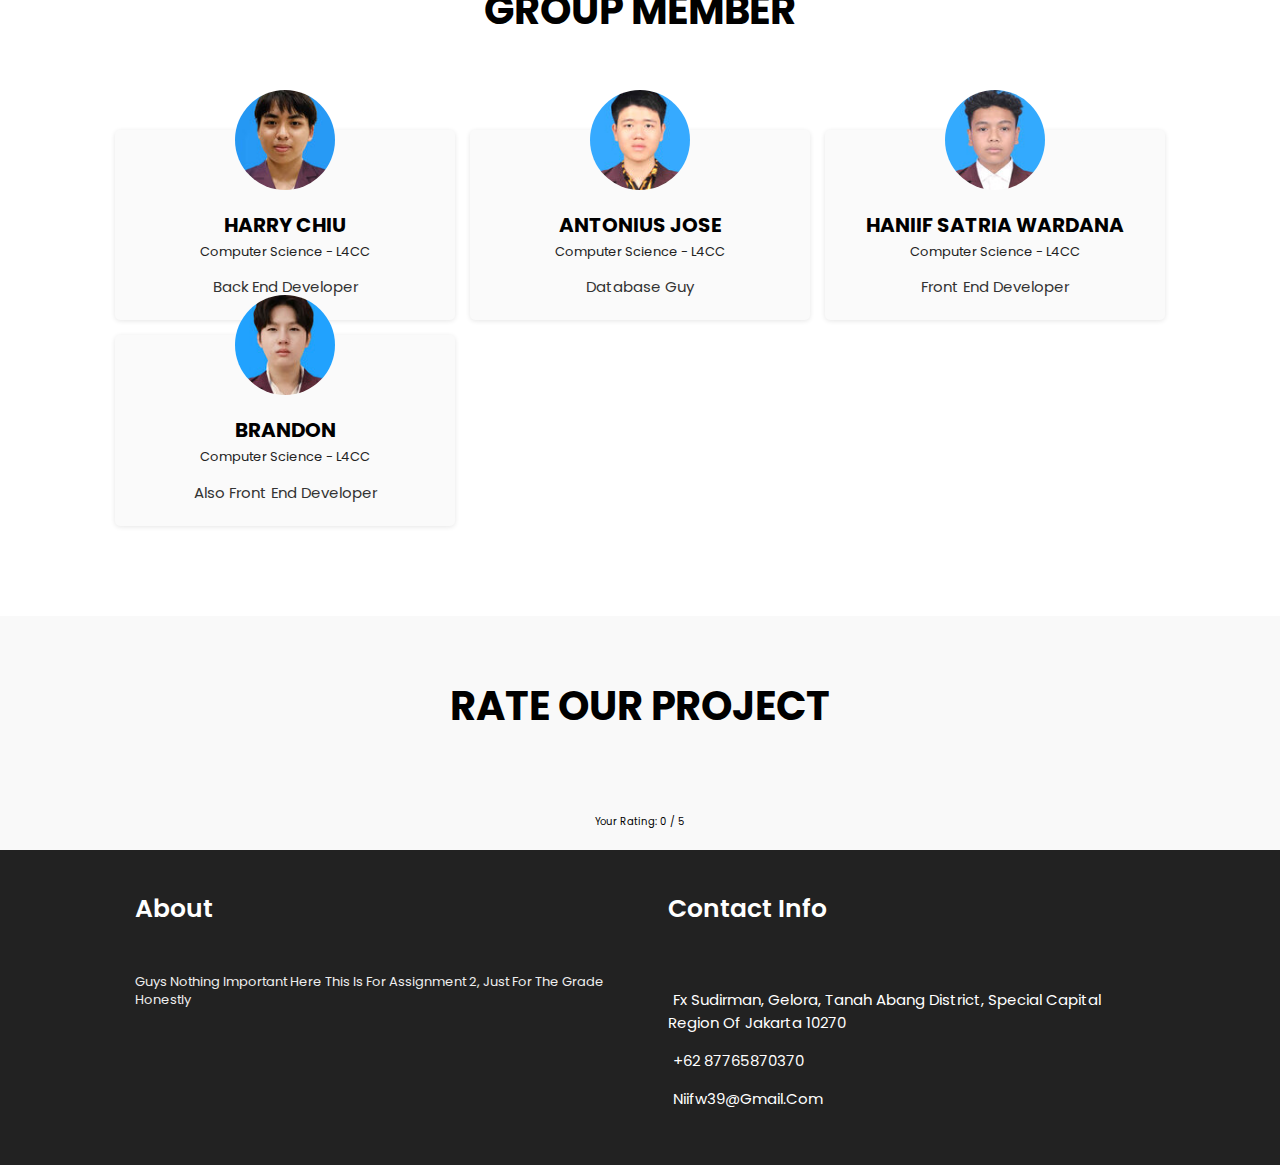
==== commit d9f4554c: "Update index.html" ====
--- a/index.html
+++ b/index.html
@@ -157,7 +157,7 @@
             <img src="images/h.jpg" alt="Haniif Satria" />
           </div>
           <div class="name">
-            <h1>HANIIF SATRIA</h1>
+            <h1>HANIIF SATRIA WARDANA</h1>
             <p>Computer Science - l4CC</p>
           </div>
           <p>Front End Developer</p>
